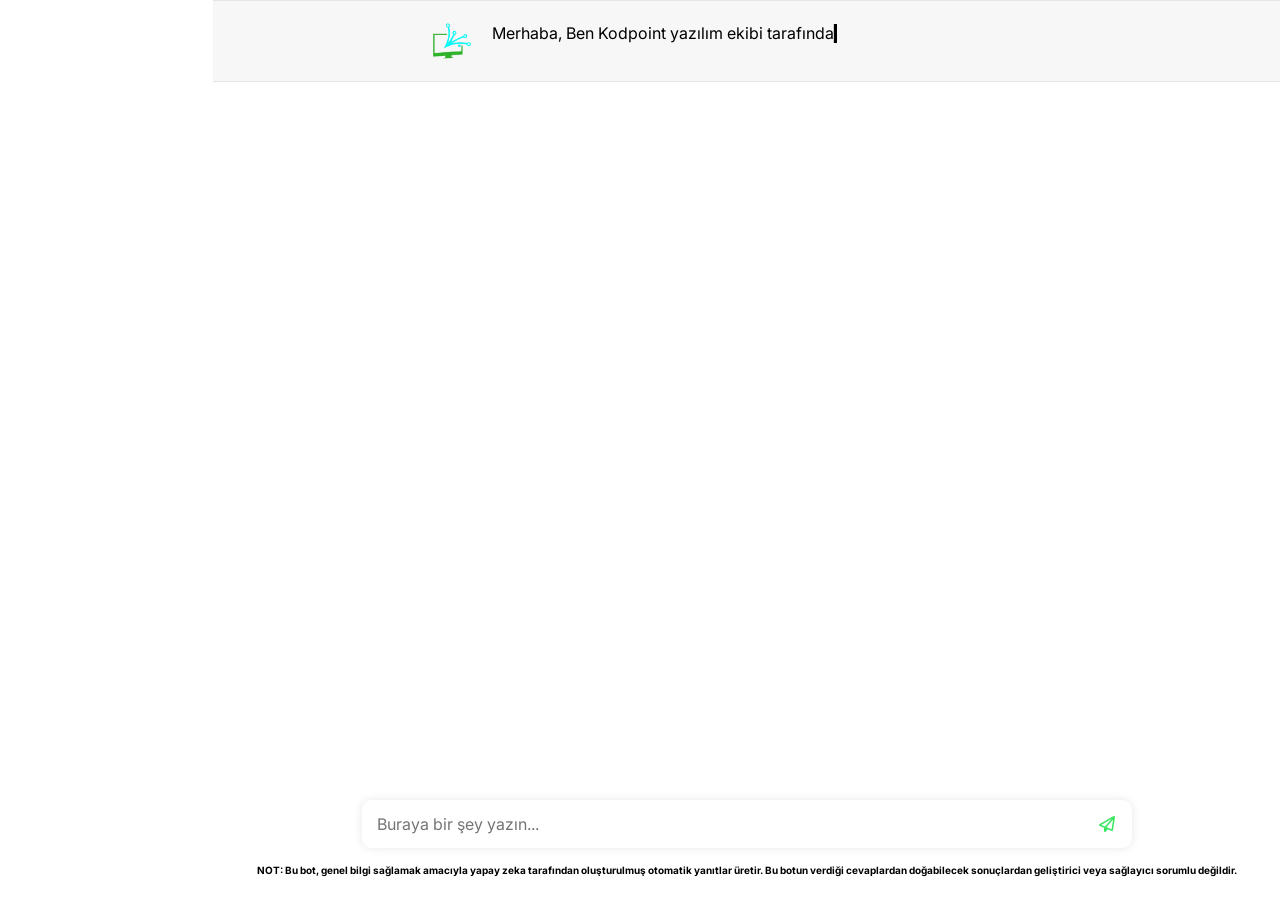
==== chatbot/index.html @ f4d7314f "Initial commit (secrets removed)" ====
<!DOCTYPE html>
<html class="no-js" lang="tr">

  <head>
    <meta charset="utf-8" />
    <meta http-equiv="x-ua-compatible" content="ie=edge" />
    <title>Kodpoint | Ai Chat Bot</title>
    <meta name="description" content="" />
    <meta name="viewport" content="width=device-width, initial-scale=1" />

    <!-- Favicon -->
    <link rel="shortcut icon" href="assets/img/logo_100px.png" />

    <!-- Fonts -->
    <link
      rel="stylesheet"
      href="https://cdnjs.cloudflare.com/ajax/libs/font-awesome/6.3.0/css/all.min.css"
      integrity="sha512-SzlrxWUlpfuzQ+pcUCosxcglQRNAq/DZjVsC0lE40xsADsfeQoEypE+enwcOiGjk/bSuGGKHEyjSoQ1zVisanQ=="
      crossorigin="anonymous"
      referrerpolicy="no-referrer"
    />
    <link rel="preconnect" href="https://fonts.googleapis.com/" />
    <link rel="preconnect" href="https://fonts.gstatic.com/" crossorigin />
    <link
      href="https://fonts.googleapis.com/css2?family=Inter:wght@100;200;300;400;500;600;700&amp;display=swap"
      rel="stylesheet"
    />

    <!-- Styles -->
    <link
      rel="stylesheet"
      href="https://cdnjs.cloudflare.com/ajax/libs/bootstrap/5.2.3/css/bootstrap.min.css"
    />
    <link rel="stylesheet" href="assets/css/normalize.css" />
    <link rel="stylesheet" href="assets/css/style.css" />

    <!-- Mordernizer -->
    <script src="assets/js/vendor/modernizr-3.11.2.min.js"></script>
  </head>
  <body>
    <div class="wrapper">
      <div class="mobile-header d-lg-none">
        <button
          class="navbar-toggler"
          type="button"
          data-bs-toggle="offcanvas"
          data-bs-target="#offcanvas"
          aria-controls="offcanvas"
        >
          <span class="navbar-toggler-icon"></span>
        </button>
      </div>
      <div class="row g-0">
        <div class="col-xl-2 col-lg-2">
       
        </div>
        <div class="col-xl-10 col-lg-9">
          <div class="chat-wrapper">
            <div class="chat-body form">
              <div class="bot-inbox inbox">
                <div class="wrap">
                  <div class="icon">
                    <img src="assets/img/logo_100px.png" alt="arm" />
                  </div>
                    <div class="msg-header">
                      <p id="hello-text" style="color: rgb(0, 0, 0);">
                        Merhaba, Ben Kodpoint yazılım ekibi tarafından geliştirilen yapay zeka botuyum. istediğin  her şeyi sorabilirsin.
                      </p>
                  </div>
                </div>
              </div>
            </div>
            <div class="chat-bottom">
              <div class="chat-input">
                <input
                  type="text"
                  id="data"
                  placeholder="Buraya bir şey yazın..."
                  required
                />
                <button type="" style="color: rgb(58, 229, 98);" type="submit" id="send-btn">
                  <i class="fa-regular fa-paper-plane"></i>
                </button>
              </div>
              <p style="color: rgb(0, 0, 0); font-weight: bold;">
                NOT: Bu bot, genel bilgi sağlamak amacıyla yapay zeka tarafından oluşturulmuş otomatik yanıtlar üretir. Bu botun verdiği cevaplardan doğabilecek sonuçlardan geliştirici veya sağlayıcı sorumlu değildir.
              </p>
            </div>
          </div>
        </div>
      </div>
    </div>

    <div id="preloader">
      <div id="loader"></div>
    </div>

    <!-- Scripts -->
    <script src="https://code.jquery.com/jquery-3.5.1.min.js"></script>
    <script src="assets/js/bootstrap.bundle.min.js"></script>
    <script src="assets/js/t.min.js"></script>
    <script>
      $(window).on("load", function () {
        $("#loader").fadeOut(100, function () {
          $("#preloader").fadeOut(200);
          $("body").removeClass("loading");
        });
      });
      $(document).ready(function ($) {
        // Animation Text
        $("#hello-text").t({
          pause_on_tab_switch: false,
          blink: false,
          blink_perm: true,
          speed: 20,
          speed_vary: false,
          fin: function () {
            $(".t-caret").fadeOut();
          },
        });

        var i = 0;

        // For Input Enter key
        $("#data").keyup(function (event) {
          if (event.keyCode === 13) {
            $value = $("#data").val();
            $msg =
              '<div class="user-inbox inbox"><div class="wrap"><div class="icon"><img src="assets/img/logo.png" alt="" /></div><div class="msg-header"><p>' +
              $value +
              "</p></div></div></div>";
            $(".form").append($msg);
            $("#data").val("");

            $replay =
              '<div class="bot-inbox inbox"><div class="wrap"><div class="icon"><img src="assets/img/logo_100px.png" alt=""></div><div class="msg-header" id="chat-' +
              i +
              '"><p>&nbsp;</p></div></div>';

            $(".form").append($replay);
            $(".form").scrollTop($(".form")[0].scrollHeight);

            $("#chat-" + i + " p").t();

            console.log($value);
            $.ajax({
              url: "message.php",
              type: "POST",
              data: "soru=" + $value,
              success: function (result) {
                $("#chat-" + i).html("<p>" + result + "</p>");

                $("#chat-" + i + " p").t({
                  pause_on_tab_switch: false,
                  blink: false,
                  speed: 20,
                  blink_perm: true,
                  speed_vary: false,
                  fin: function () {
                    $(".t-caret").fadeOut();
                  },
                });

                i++;
              },
            });
          }
        });

        // For Button
       
        $("#send-btn").on("click", function () {
          $value = $("#data").val();
            $msg =
              '<div class="user-inbox inbox"><div class="wrap"><div class="icon"><img src="assets/img/logo.png" alt="" /></div><div class="msg-header"><p>' +
              $value +
              "</p></div></div></div>";
            $(".form").append($msg);
            $("#data").val("");

            $replay =
              '<div class="bot-inbox inbox"><div class="wrap"><div class="icon"><img src="assets/img/logo_100px.png" alt=""></div><div class="msg-header" id="chat-' +
              i +
              '"><p>&nbsp;</p></div></div>';

            $(".form").append($replay);
            $(".form").scrollTop($(".form")[0].scrollHeight);

            $("#chat-" + i + " p").t();

            console.log($value);
            $.ajax({
              url: "message.php",
              type: "POST",
              data: "soru=" + $value,
              success: function (result) {
                $("#chat-" + i).html("<p>" + result + "</p>");
                $("#chat-" + i + " p").t({
                  pause_on_tab_switch: false,
                  blink: false,
                  speed: 20,
                  blink_perm: true,
                  speed_vary: false,
                  fin: function () {
                    $(".t-caret").fadeOut();
                  },
                });

                i++;
              },
            });
        });
      });
    </script>
  </body>

  
</html>
---- chatbot/assets/css/style.css ----
body {
    font-family: 'Inter', sans-serif;
    color: #374151;
}

img {
    max-width: 100%;
}

input:focus,
button:focus,
a:focus,
textarea:focus {
    outline: 0;
}

.sidebar {
    background: #183153 !important;
    min-height: 100vh;
    overflow: auto;
    display: flex;
    flex-direction: column;
    max-width: 300px;
}

.sidebar-logo {
    width: 100px;
    margin: 30px auto;
}

.sidebar-bottom {
    margin-top: auto;
    padding-bottom: 30px;
}

.sidebar-bottom ul {
    margin: 0;
    padding: 0;
    list-style: none;
}

.sidebar-bottom ul li a {
    display: flex;
    text-decoration: none;
    color: #fff;
    font-size: 14px;
    padding: 10px;
    align-items: center;
    transition: 0.2s;
}

.sidebar-bottom ul li a span {
    display: block;
    width: 30px;
    text-align: center;
}

.sidebar-bottom ul li a:hover {
    background: #38c562;
}

.chat-wrapper {
    display: flex;
    flex-direction: column;
    overflow: auto;
    height: 100vh;
    position: relative;
}

.chat-bottom {
    margin-top: auto;
    padding: 20px;
    text-align: center;
    min-height: 120px;
    position: absolute;
    bottom: 0;
    right: 0;
    width: 100%;
    background-image: linear-gradient(180deg, hsla(0, 0%, 100%, 0) 13.94%, #fff 54.73%);
}

.chat-bottom p {
    margin: 0;
    font-size: 10px;
    font-weight: 200;
}

.chat-input {
    max-width: 770px;
    margin: 0 auto 15px;
    position: relative;
    box-shadow: 0 0 transparent, 0 0 transparent, 0 0 transparent, 0 0 transparent, 0 0 10px rgba(0, 0, 0, .1);
    border-radius: 10px;
    overflow: hidden;
}

.chat-input input {
    padding: 15px;
    border: 0;
    width: 100%;
}

.chat-input button {
    background: transparent;
    border: 0;
    color: #787878;
    position: absolute;
    right: 0px;
    width: 50px;
    height: 100%;
}

.bot-inbox {
    background: #F7F7F8;
    border-style: solid;
    border-color: #E5E5E5;
    border-width: 1px 0;
}

.msg-header {
    flex: 1;
    padding-left: 20px;
    font-size: 16px;
}

.bot-inbox .icon,
.user-inbox .icon {
    width: 40px;
    overflow: hidden;
    border-radius: 5px;
}

.msg-header p {
    margin: 0 0 30px;
}

.msg-header p:last-child {
    margin: 0;
}

.wrap {
    max-width: 670px;
    margin: auto;
    display: flex;
    padding: 20px;
}

.chat-body {
    overflow: auto;
    height: 100vh;
    padding-bottom: 150px;
}

.mobile-header {
    background: #183153;
    padding: 10px;
}

span.navbar-toggler-icon {
    background-image: url("data:image/svg+xml,%3csvg xmlns='http://www.w3.org/2000/svg' viewBox='0 0 30 30'%3e%3cpath stroke='rgba%28255, 255, 255, 0.55%29' stroke-linecap='round' stroke-miterlimit='10' stroke-width='2' d='M4 7h22M4 15h22M4 23h22'/%3e%3c/svg%3e");
}

button.navbar-toggler {
    display: block;
    padding: 5px 10px;
    border: 1px solid #fff;
    border-radius: 5px;
}

button.btn-close.btn-close-white {
    border: 1px solid;
    padding: 10px;
    position: absolute;
    right: 10px;
    top: 10px;
    display: none;
}

@media only screen and (max-width: 991px) {
    button.btn-close.btn-close-white {
        display: block;
    }

    .chat-wrapper {
        height: calc(100vh - 56px);
    }
}

#preloader {
    position: fixed;
    width: 100%;
    height: 100%;
    top: 0;
    left: 0;
    background-color: #fff;
    z-index: 9999;
}

#loader {
    border: 16px solid #f3f3f3;
    border-top: 16px solid #3498db;
    border-radius: 50%;
    width: 120px;
    height: 120px;
    position: absolute;
    top: 50%;
    left: 50%;
    margin: -60px 0 0 -60px;
    -webkit-animation: spin 2s linear infinite;
    animation: spin 2s linear infinite;
}

@keyframes spin {
    0% {
        transform: rotate(0deg);
    }

    100% {
        transform: rotate(360deg);
    }
}

body.loading {
    overflow: hidden;
}


/* -------------------------------------------------------------- */
/* MOBİLDE BUTONLARI SAĞ ALTA SABİT VE MODERN TASARIM YAPAN KISIM */
/* -------------------------------------------------------------- */

@media only screen and (max-width: 768px) {

    .sidebar-bottom {
        position: fixed;
        bottom: 20px;
        right: 20px;
        z-index: 99999;
        background: none !important;
        padding: 0;
    }

    .sidebar-bottom ul {
        display: flex;
        flex-direction: column;
        gap: 12px;
    }

    .sidebar-bottom ul li a {
        padding: 14px 18px;
        border-radius: 40px;
        font-size: 15px;
        font-weight: 600;
        color: #fff !important;
        display: flex;
        align-items: center;
        gap: 10px;
        box-shadow: 0 6px 14px rgba(0,0,0,0.25);
        min-width: 180px;
    }

    /* Siteye Dön – mavi */
    .sidebar-bottom ul li:first-child a {
        background: #183153;
    }
    .sidebar-bottom ul li:first-child a:hover {
        background: #274a80;
    }

    /* Avukata Ulaş – WhatsApp yeşili */
    .sidebar-bottom ul li:last-child a {
        background: #25D366;
    }
    .sidebar-bottom ul li:last-child a:hover {
        background: #1ebe5b;
    }

    /* Sidebar kapalı olsa bile butonlar görünür */
    .sidebar {
        overflow: visible !important;
    }
}
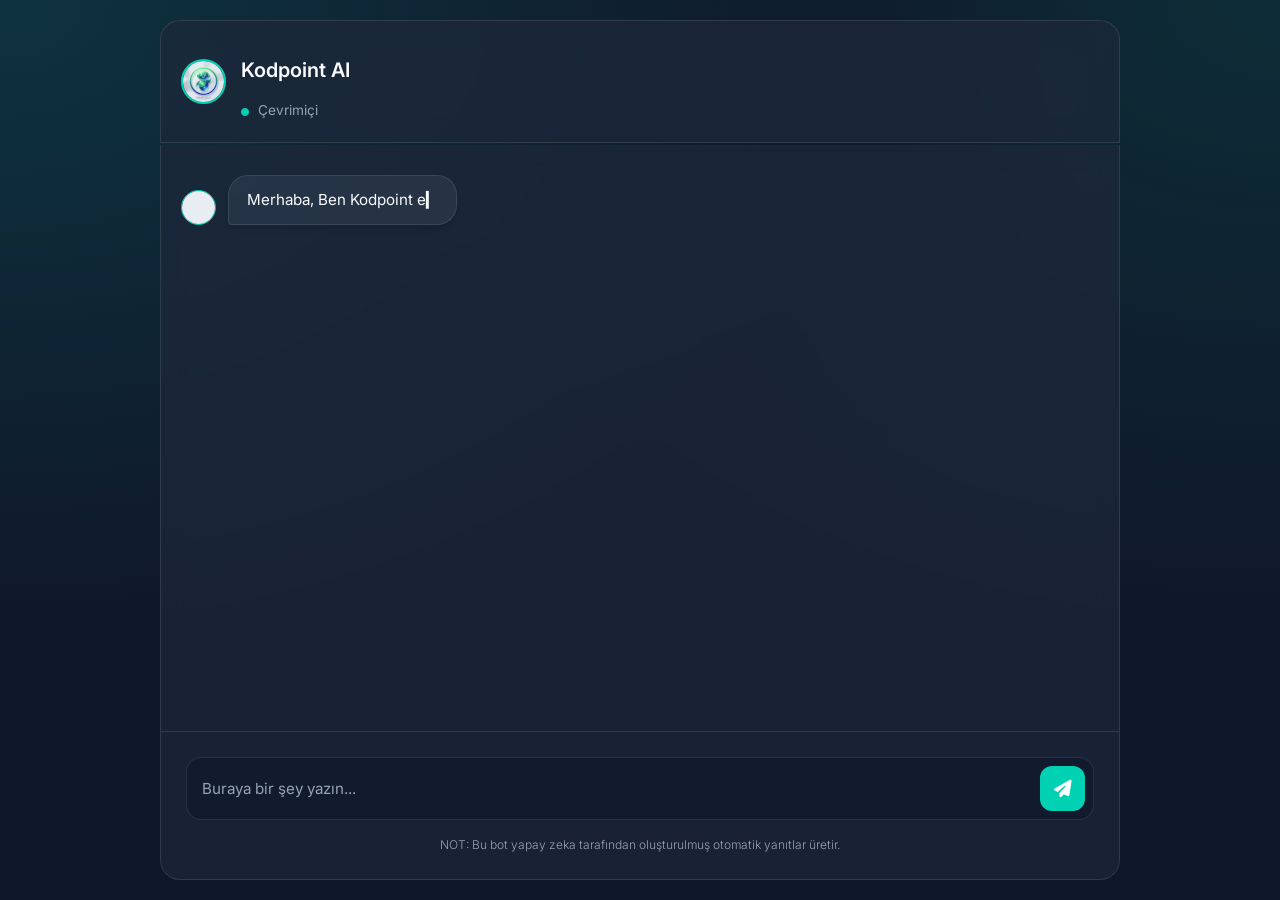
==== commit e1cd559e: "Fix chatbot CSS and paths for production" ====
--- a/chatbot/index.html
+++ b/chatbot/index.html
@@ -1,218 +1,154 @@
 <!DOCTYPE html>
-<html class="no-js" lang="tr">
-
-  <head>
+<html lang="tr">
+<head>
     <meta charset="utf-8" />
     <meta http-equiv="x-ua-compatible" content="ie=edge" />
-    <title>Kodpoint | Ai Chat Bot</title>
-    <meta name="description" content="" />
+    <title>Kodpoint | Premium Ai Chat Bot</title>
     <meta name="viewport" content="width=device-width, initial-scale=1" />
+    <link rel="shortcut icon" href="/chatbot/assets/img/asistan.png" />
+    <link rel="stylesheet" href="https://cdnjs.cloudflare.com/ajax/libs/font-awesome/6.4.0/css/all.min.css" />
+    <link rel="preconnect" href="https://fonts.googleapis.com" />
+    <link rel="preconnect" href="https://fonts.gstatic.com" crossorigin />
+    <link href="https://fonts.googleapis.com/css2?family=Inter:wght@300;400;500;600;700&display=swap" rel="stylesheet" />
+    <link rel="stylesheet" href="/chatbot/assets/css/normalize.css" />
+    <link rel="stylesheet" href="/chatbot/assets/css/style.css" />
+</head>
+<body>
+    <div class="wrapper">
+        <div class="chat-wrapper">
+            <header class="chat-header">
+                <div class="logo-container">
+                    <img src="/chatbot/assets/img/asistan.png" alt="Kodpoint AI" style="width: 100%; height: 100%; object-fit: cover;">
+                </div>
+                <div>
+                    <h1>Kodpoint AI</h1>
+                    <p><i class="fa-solid fa-circle" style="color: #00d1b2; font-size: 8px; margin-right: 5px;"></i> Çevrimiçi</p>
+                </div>
+            </header>
 
-    <!-- Favicon -->
-    <link rel="shortcut icon" href="assets/img/logo_100px.png" />
+            <div class="chat-body" id="chat-container">
+                <div class="bot-inbox inbox">
+                    <div class="wrap">
+                        <div class="icon">
+                            <img src="/chatbot/assets/img/asistan.png" alt="AI">
+                        </div>
+                        <div class="msg-header">
+                            <p id="hello-text">
+                                Merhaba, Ben Kodpoint ekibi tarafından geliştirilen yapay zeka botuyum. Size nasıl yardımcı olabilirim?
+                            </p>
+                        </div>
+                    </div>
+                </div>
+            </div>
 
-    <!-- Fonts -->
-    <link
-      rel="stylesheet"
-      href="https://cdnjs.cloudflare.com/ajax/libs/font-awesome/6.3.0/css/all.min.css"
-      integrity="sha512-SzlrxWUlpfuzQ+pcUCosxcglQRNAq/DZjVsC0lE40xsADsfeQoEypE+enwcOiGjk/bSuGGKHEyjSoQ1zVisanQ=="
-      crossorigin="anonymous"
-      referrerpolicy="no-referrer"
-    />
-    <link rel="preconnect" href="https://fonts.googleapis.com/" />
-    <link rel="preconnect" href="https://fonts.gstatic.com/" crossorigin />
-    <link
-      href="https://fonts.googleapis.com/css2?family=Inter:wght@100;200;300;400;500;600;700&amp;display=swap"
-      rel="stylesheet"
-    />
-
-    <!-- Styles -->
-    <link
-      rel="stylesheet"
-      href="https://cdnjs.cloudflare.com/ajax/libs/bootstrap/5.2.3/css/bootstrap.min.css"
-    />
-    <link rel="stylesheet" href="assets/css/normalize.css" />
-    <link rel="stylesheet" href="assets/css/style.css" />
-
-    <!-- Mordernizer -->
-    <script src="assets/js/vendor/modernizr-3.11.2.min.js"></script>
-  </head>
-  <body>
-    <div class="wrapper">
-      <div class="mobile-header d-lg-none">
-        <button
-          class="navbar-toggler"
-          type="button"
-          data-bs-toggle="offcanvas"
-          data-bs-target="#offcanvas"
-          aria-controls="offcanvas"
-        >
-          <span class="navbar-toggler-icon"></span>
-        </button>
-      </div>
-      <div class="row g-0">
-        <div class="col-xl-2 col-lg-2">
-       
+            <div class="chat-bottom">
+                <div class="chat-input">
+                    <input type="text" id="data" placeholder="Buraya bir şey yazın..." required autocomplete="off" />
+                    <button type="submit" id="send-btn">
+                        <i class="fa-solid fa-paper-plane"></i>
+                    </button>
+                </div>
+                <p class="disclaimer">
+                    NOT: Bu bot yapay zeka tarafından oluşturulmuş otomatik yanıtlar üretir.
+                </p>
+            </div>
         </div>
-        <div class="col-xl-10 col-lg-9">
-          <div class="chat-wrapper">
-            <div class="chat-body form">
-              <div class="bot-inbox inbox">
-                <div class="wrap">
-                  <div class="icon">
-                    <img src="assets/img/logo_100px.png" alt="arm" />
-                  </div>
-                    <div class="msg-header">
-                      <p id="hello-text" style="color: rgb(0, 0, 0);">
-                        Merhaba, Ben Kodpoint yazılım ekibi tarafından geliştirilen yapay zeka botuyum. istediğin  her şeyi sorabilirsin.
-                      </p>
-                  </div>
-                </div>
-              </div>
-            </div>
-            <div class="chat-bottom">
-              <div class="chat-input">
-                <input
-                  type="text"
-                  id="data"
-                  placeholder="Buraya bir şey yazın..."
-                  required
-                />
-                <button type="" style="color: rgb(58, 229, 98);" type="submit" id="send-btn">
-                  <i class="fa-regular fa-paper-plane"></i>
-                </button>
-              </div>
-              <p style="color: rgb(0, 0, 0); font-weight: bold;">
-                NOT: Bu bot, genel bilgi sağlamak amacıyla yapay zeka tarafından oluşturulmuş otomatik yanıtlar üretir. Bu botun verdiği cevaplardan doğabilecek sonuçlardan geliştirici veya sağlayıcı sorumlu değildir.
-              </p>
-            </div>
-          </div>
-        </div>
-      </div>
     </div>
 
     <div id="preloader">
-      <div id="loader"></div>
+        <div id="loader"></div>
     </div>
 
     <!-- Scripts -->
-    <script src="https://code.jquery.com/jquery-3.5.1.min.js"></script>
-    <script src="assets/js/bootstrap.bundle.min.js"></script>
-    <script src="assets/js/t.min.js"></script>
+    <script src="https://code.jquery.com/jquery-3.6.0.min.js"></script>
+    <script src="/chatbot/assets/js/t.min.js"></script>
     <script>
-      $(window).on("load", function () {
-        $("#loader").fadeOut(100, function () {
-          $("#preloader").fadeOut(200);
-          $("body").removeClass("loading");
-        });
-      });
-      $(document).ready(function ($) {
-        // Animation Text
-        $("#hello-text").t({
-          pause_on_tab_switch: false,
-          blink: false,
-          blink_perm: true,
-          speed: 20,
-          speed_vary: false,
-          fin: function () {
-            $(".t-caret").fadeOut();
-          },
+        $(window).on("load", function () {
+            $("#loader").fadeOut(100, function () {
+                $("#preloader").fadeOut(200);
+            });
         });
 
-        var i = 0;
+        $(document).ready(function ($) {
+            let messageIndex = 0;
+            const chatContainer = $("#chat-container");
 
-        // For Input Enter key
-        $("#data").keyup(function (event) {
-          if (event.keyCode === 13) {
-            $value = $("#data").val();
-            $msg =
-              '<div class="user-inbox inbox"><div class="wrap"><div class="icon"><img src="assets/img/logo.png" alt="" /></div><div class="msg-header"><p>' +
-              $value +
-              "</p></div></div></div>";
-            $(".form").append($msg);
-            $("#data").val("");
+            // Animation for initial message
+            $("#hello-text").t({
+                speed: 20,
+                blink: false,
+                fin: function () {
+                    $(".t-caret").fadeOut();
+                }
+            });
 
-            $replay =
-              '<div class="bot-inbox inbox"><div class="wrap"><div class="icon"><img src="assets/img/logo_100px.png" alt=""></div><div class="msg-header" id="chat-' +
-              i +
-              '"><p>&nbsp;</p></div></div>';
+            function sendMessage() {
+                const value = $("#data").val().trim();
+                if (value === "") return;
 
-            $(".form").append($replay);
-            $(".form").scrollTop($(".form")[0].scrollHeight);
+                // Add User Message
+                const userMsg = `
+                    <div class="user-inbox inbox">
+                        <div class="wrap">
+                            <div class="icon">
+                                <i class="fa-solid fa-user" style="color: #94a3b8; font-size: 20px; margin-top: 7px; margin-left: 8px;"></i>
+                            </div>
+                            <div class="msg-header">
+                                <p>${value}</p>
+                            </div>
+                        </div>
+                    </div>`;
+                
+                chatContainer.append(userMsg);
+                $("#data").val("");
+                chatContainer.scrollTop(chatContainer[0].scrollHeight);
 
-            $("#chat-" + i + " p").t();
+                // Add Bot Loading Placeholder
+                const botId = "chat-" + messageIndex;
+                const botMsg = `
+                    <div class="bot-inbox inbox">
+                        <div class="wrap">
+                            <div class="icon">
+                                <img src="/chatbot/assets/img/asistan.png" alt="AI">
+                            </div>
+                            <div class="msg-header" id="${botId}">
+                                <p><i class="fa-solid fa-ellipsis fa-fade"></i></p>
+                            </div>
+                        </div>
+                    </div>`;
+                
+                chatContainer.append(botMsg);
+                chatContainer.scrollTop(chatContainer[0].scrollHeight);
 
-            console.log($value);
-            $.ajax({
-              url: "message.php",
-              type: "POST",
-              data: "soru=" + $value,
-              success: function (result) {
-                $("#chat-" + i).html("<p>" + result + "</p>");
+                $.ajax({
+                    url: "message.php",
+                    type: "POST",
+                    data: { soru: value },
+                    success: function (result) {
+                        $(`#${botId}`).html(`<p>${result}</p>`);
+                        $(`#${botId} p`).t({
+                            speed: 15,
+                            blink: false,
+                            fin: function () {
+                                $(".t-caret").fadeOut();
+                            }
+                        });
+                        messageIndex++;
+                        chatContainer.scrollTop(chatContainer[0].scrollHeight);
+                    },
+                    error: function() {
+                        $(`#${botId}`).html(`<p>Üzgünüm, bir hata oluştu. Lütfen tekrar deneyin.</p>`);
+                    }
+                });
+            }
 
-                $("#chat-" + i + " p").t({
-                  pause_on_tab_switch: false,
-                  blink: false,
-                  speed: 20,
-                  blink_perm: true,
-                  speed_vary: false,
-                  fin: function () {
-                    $(".t-caret").fadeOut();
-                  },
-                });
-
-                i++;
-              },
-            });
-          }
-        });
-
-        // For Button
-       
-        $("#send-btn").on("click", function () {
-          $value = $("#data").val();
-            $msg =
-              '<div class="user-inbox inbox"><div class="wrap"><div class="icon"><img src="assets/img/logo.png" alt="" /></div><div class="msg-header"><p>' +
-              $value +
-              "</p></div></div></div>";
-            $(".form").append($msg);
-            $("#data").val("");
-
-            $replay =
-              '<div class="bot-inbox inbox"><div class="wrap"><div class="icon"><img src="assets/img/logo_100px.png" alt=""></div><div class="msg-header" id="chat-' +
-              i +
-              '"><p>&nbsp;</p></div></div>';
-
-            $(".form").append($replay);
-            $(".form").scrollTop($(".form")[0].scrollHeight);
-
-            $("#chat-" + i + " p").t();
-
-            console.log($value);
-            $.ajax({
-              url: "message.php",
-              type: "POST",
-              data: "soru=" + $value,
-              success: function (result) {
-                $("#chat-" + i).html("<p>" + result + "</p>");
-                $("#chat-" + i + " p").t({
-                  pause_on_tab_switch: false,
-                  blink: false,
-                  speed: 20,
-                  blink_perm: true,
-                  speed_vary: false,
-                  fin: function () {
-                    $(".t-caret").fadeOut();
-                  },
-                });
-
-                i++;
-              },
+            $("#send-btn").on("click", sendMessage);
+            $("#data").keyup(function (event) {
+                if (event.keyCode === 13) {
+                    sendMessage();
+                }
             });
         });
-      });
     </script>
-  </body>
-
-  
+</body>
 </html>
--- a/chatbot/assets/css/style.css
+++ b/chatbot/assets/css/style.css
@@ -1,282 +1,272 @@
+:root {
+    --primary-color: #00d1b2;
+    --primary-hover: #00b89c;
+    --bg-dark: #0f172a;
+    --card-bg: rgba(30, 41, 59, 0.7);
+    --bot-msg-bg: rgba(51, 65, 85, 0.5);
+    --user-msg-bg: linear-gradient(135deg, #00d1b2 0%, #00a67e 100%);
+    --text-main: #f8fafc;
+    --text-muted: #94a3b8;
+    --border-color: rgba(255, 255, 255, 0.1);
+    --glass-blur: blur(12px);
+}
+
+* {
+    box-sizing: border-box;
+    margin: 0;
+    padding: 0;
+}
+
 body {
     font-family: 'Inter', sans-serif;
-    color: #374151;
-}
-
-img {
-    max-width: 100%;
-}
-
-input:focus,
-button:focus,
-a:focus,
-textarea:focus {
-    outline: 0;
-}
-
-.sidebar {
-    background: #183153 !important;
-    min-height: 100vh;
-    overflow: auto;
+    background-color: var(--bg-dark);
+    background-image: 
+        radial-gradient(at 0% 0%, rgba(0, 209, 178, 0.15) 0, transparent 50%),
+        radial-gradient(at 50% 0%, rgba(15, 23, 42, 1) 0, transparent 50%),
+        radial-gradient(at 100% 0%, rgba(0, 166, 126, 0.15) 0, transparent 50%);
+    color: var(--text-main);
+    height: 100vh;
+    overflow: hidden;
+    line-height: 1.6;
+}
+
+.wrapper {
+    height: 100vh;
     display: flex;
     flex-direction: column;
-    max-width: 300px;
-}
-
-.sidebar-logo {
-    width: 100px;
-    margin: 30px auto;
-}
-
-.sidebar-bottom {
-    margin-top: auto;
-    padding-bottom: 30px;
-}
-
-.sidebar-bottom ul {
-    margin: 0;
-    padding: 0;
-    list-style: none;
-}
-
-.sidebar-bottom ul li a {
-    display: flex;
-    text-decoration: none;
-    color: #fff;
-    font-size: 14px;
-    padding: 10px;
+}
+
+.chat-wrapper {
+    max-width: 1000px;
+    margin: 0 auto;
+    width: 100%;
+    height: 100vh;
+    display: flex;
+    flex-direction: column;
+    padding: 20px;
+    position: relative;
+}
+
+.chat-header {
+    display: flex;
     align-items: center;
-    transition: 0.2s;
-}
-
-.sidebar-bottom ul li a span {
-    display: block;
-    width: 30px;
+    padding: 20px;
+    background: var(--card-bg);
+    backdrop-filter: var(--glass-blur);
+    -webkit-backdrop-filter: var(--glass-blur);
+    border: 1px solid var(--border-color);
+    border-radius: 20px 20px 0 0;
+    margin-bottom: 2px;
+}
+
+.chat-header .logo-container {
+    width: 45px;
+    height: 45px;
+    border-radius: 50%;
+    overflow: hidden;
+    margin-right: 15px;
+    border: 2px solid var(--primary-color);
+}
+
+.chat-header h1 {
+    font-size: 1.25rem;
+    font-weight: 600;
+}
+
+.chat-header p {
+    font-size: 0.85rem;
+    color: var(--text-muted);
+}
+
+.chat-body {
+    flex: 1;
+    overflow-y: auto;
+    padding: 30px 20px;
+    background: var(--card-bg);
+    backdrop-filter: var(--glass-blur);
+    -webkit-backdrop-filter: var(--glass-blur);
+    border-left: 1px solid var(--border-color);
+    border-right: 1px solid var(--border-color);
+    scrollbar-width: thin;
+    scrollbar-color: var(--primary-color) transparent;
+}
+
+.chat-body::-webkit-scrollbar {
+    width: 6px;
+}
+
+.chat-body::-webkit-scrollbar-thumb {
+    background-color: var(--primary-color);
+    border-radius: 10px;
+}
+
+.inbox {
+    margin-bottom: 25px;
+    display: flex;
+    animation: fadeIn 0.4s ease-out;
+}
+
+@keyframes fadeIn {
+    from { opacity: 0; transform: translateY(10px); }
+    to { opacity: 1; transform: translateY(0); }
+}
+
+.inbox.bot-inbox {
+    justify-content: flex-start;
+}
+
+.inbox.user-inbox {
+    justify-content: flex-end;
+}
+
+.inbox .wrap {
+    max-width: 80%;
+    display: flex;
+    align-items: flex-end;
+}
+
+.user-inbox .wrap {
+    flex-direction: row-reverse;
+}
+
+.inbox .icon {
+    width: 35px;
+    height: 35px;
+    border-radius: 50%;
+    overflow: hidden;
+    flex-shrink: 0;
+}
+
+.bot-inbox .icon {
+    margin-right: 12px;
+    border: 1px solid var(--primary-color);
+}
+
+.user-inbox .icon {
+    margin-left: 12px;
+    border: 1px solid var(--text-muted);
+}
+
+.msg-header {
+    padding: 12px 18px;
+    border-radius: 20px;
+    font-size: 0.95rem;
+    position: relative;
+    box-shadow: 0 4px 6px -1px rgba(0, 0, 0, 0.1), 0 2px 4px -1px rgba(0, 0, 0, 0.06);
+}
+
+.bot-inbox .msg-header {
+    background: var(--bot-msg-bg);
+    color: var(--text-main);
+    border-bottom-left-radius: 4px;
+    border: 1px solid var(--border-color);
+}
+
+.user-inbox .msg-header {
+    background: var(--user-msg-bg);
+    color: white;
+    border-bottom-right-radius: 4px;
+}
+
+.chat-bottom {
+    padding: 25px;
+    background: var(--card-bg);
+    backdrop-filter: var(--glass-blur);
+    -webkit-backdrop-filter: var(--glass-blur);
+    border: 1px solid var(--border-color);
+    border-radius: 0 0 20px 20px;
+}
+
+.chat-input {
+    display: flex;
+    background: rgba(15, 23, 42, 0.6);
+    border-radius: 15px;
+    padding: 8px 8px 8px 15px;
+    border: 1px solid var(--border-color);
+    transition: border-color 0.3s ease, box-shadow 0.3s ease;
+}
+
+.chat-input:focus-within {
+    border-color: var(--primary-color);
+    box-shadow: 0 0 0 2px rgba(0, 209, 178, 0.2);
+}
+
+.chat-input input {
+    flex: 1;
+    background: transparent;
+    border: none;
+    color: white;
+    padding: 10px 0;
+    font-size: 0.95rem;
+    outline: none;
+}
+
+.chat-input input::placeholder {
+    color: var(--text-muted);
+}
+
+.chat-input button {
+    background: var(--primary-color);
+    color: white;
+    border: none;
+    width: 45px;
+    height: 45px;
+    border-radius: 12px;
+    cursor: pointer;
+    transition: transform 0.2s cubic-bezier(0.175, 0.885, 0.32, 1.275), background 0.2s;
+    display: flex;
+    align-items: center;
+    justify-content: center;
+    font-size: 1.1rem;
+}
+
+.chat-input button:hover {
+    background: var(--primary-hover);
+    transform: scale(1.05);
+}
+
+.chat-input button:active {
+    transform: scale(0.95);
+}
+
+.chat-bottom .disclaimer {
+    margin-top: 15px;
+    font-size: 0.75rem;
+    color: var(--text-muted);
     text-align: center;
-}
-
-.sidebar-bottom ul li a:hover {
-    background: #38c562;
-}
-
-.chat-wrapper {
-    display: flex;
-    flex-direction: column;
-    overflow: auto;
-    height: 100vh;
-    position: relative;
-}
-
-.chat-bottom {
-    margin-top: auto;
-    padding: 20px;
-    text-align: center;
-    min-height: 120px;
-    position: absolute;
-    bottom: 0;
-    right: 0;
-    width: 100%;
-    background-image: linear-gradient(180deg, hsla(0, 0%, 100%, 0) 13.94%, #fff 54.73%);
-}
-
-.chat-bottom p {
-    margin: 0;
-    font-size: 10px;
-    font-weight: 200;
-}
-
-.chat-input {
-    max-width: 770px;
-    margin: 0 auto 15px;
-    position: relative;
-    box-shadow: 0 0 transparent, 0 0 transparent, 0 0 transparent, 0 0 transparent, 0 0 10px rgba(0, 0, 0, .1);
-    border-radius: 10px;
-    overflow: hidden;
-}
-
-.chat-input input {
-    padding: 15px;
-    border: 0;
-    width: 100%;
-}
-
-.chat-input button {
-    background: transparent;
-    border: 0;
-    color: #787878;
-    position: absolute;
-    right: 0px;
-    width: 50px;
-    height: 100%;
-}
-
-.bot-inbox {
-    background: #F7F7F8;
-    border-style: solid;
-    border-color: #E5E5E5;
-    border-width: 1px 0;
-}
-
-.msg-header {
-    flex: 1;
-    padding-left: 20px;
-    font-size: 16px;
-}
-
-.bot-inbox .icon,
-.user-inbox .icon {
-    width: 40px;
-    overflow: hidden;
-    border-radius: 5px;
-}
-
-.msg-header p {
-    margin: 0 0 30px;
-}
-
-.msg-header p:last-child {
-    margin: 0;
-}
-
-.wrap {
-    max-width: 670px;
-    margin: auto;
-    display: flex;
-    padding: 20px;
-}
-
-.chat-body {
-    overflow: auto;
-    height: 100vh;
-    padding-bottom: 150px;
-}
-
-.mobile-header {
-    background: #183153;
-    padding: 10px;
-}
-
-span.navbar-toggler-icon {
-    background-image: url("data:image/svg+xml,%3csvg xmlns='http://www.w3.org/2000/svg' viewBox='0 0 30 30'%3e%3cpath stroke='rgba%28255, 255, 255, 0.55%29' stroke-linecap='round' stroke-miterlimit='10' stroke-width='2' d='M4 7h22M4 15h22M4 23h22'/%3e%3c/svg%3e");
-}
-
-button.navbar-toggler {
-    display: block;
-    padding: 5px 10px;
-    border: 1px solid #fff;
-    border-radius: 5px;
-}
-
-button.btn-close.btn-close-white {
-    border: 1px solid;
-    padding: 10px;
-    position: absolute;
-    right: 10px;
-    top: 10px;
-    display: none;
-}
-
-@media only screen and (max-width: 991px) {
-    button.btn-close.btn-close-white {
-        display: block;
-    }
-
-    .chat-wrapper {
-        height: calc(100vh - 56px);
-    }
-}
-
+    font-weight: 300;
+}
+
+/* Preloader */
 #preloader {
     position: fixed;
-    width: 100%;
-    height: 100%;
-    top: 0;
-    left: 0;
-    background-color: #fff;
+    inset: 0;
+    background: var(--bg-dark);
+    display: flex;
+    align-items: center;
+    justify-content: center;
     z-index: 9999;
 }
 
 #loader {
-    border: 16px solid #f3f3f3;
-    border-top: 16px solid #3498db;
+    width: 50px;
+    height: 50px;
+    border: 3px solid rgba(0, 209, 178, 0.1);
+    border-top-color: var(--primary-color);
     border-radius: 50%;
-    width: 120px;
-    height: 120px;
-    position: absolute;
-    top: 50%;
-    left: 50%;
-    margin: -60px 0 0 -60px;
-    -webkit-animation: spin 2s linear infinite;
-    animation: spin 2s linear infinite;
+    animation: spin 1s linear infinite;
 }
 
 @keyframes spin {
-    0% {
-        transform: rotate(0deg);
+    to { transform: rotate(360deg); }
+}
+
+@media (max-width: 768px) {
+    .chat-wrapper {
+        padding: 10px;
     }
-
-    100% {
-        transform: rotate(360deg);
+    
+    .inbox .wrap {
+        max-width: 90%;
     }
 }
-
-body.loading {
-    overflow: hidden;
-}
-
-
-/* -------------------------------------------------------------- */
-/* MOBİLDE BUTONLARI SAĞ ALTA SABİT VE MODERN TASARIM YAPAN KISIM */
-/* -------------------------------------------------------------- */
-
-@media only screen and (max-width: 768px) {
-
-    .sidebar-bottom {
-        position: fixed;
-        bottom: 20px;
-        right: 20px;
-        z-index: 99999;
-        background: none !important;
-        padding: 0;
-    }
-
-    .sidebar-bottom ul {
-        display: flex;
-        flex-direction: column;
-        gap: 12px;
-    }
-
-    .sidebar-bottom ul li a {
-        padding: 14px 18px;
-        border-radius: 40px;
-        font-size: 15px;
-        font-weight: 600;
-        color: #fff !important;
-        display: flex;
-        align-items: center;
-        gap: 10px;
-        box-shadow: 0 6px 14px rgba(0,0,0,0.25);
-        min-width: 180px;
-    }
-
-    /* Siteye Dön – mavi */
-    .sidebar-bottom ul li:first-child a {
-        background: #183153;
-    }
-    .sidebar-bottom ul li:first-child a:hover {
-        background: #274a80;
-    }
-
-    /* Avukata Ulaş – WhatsApp yeşili */
-    .sidebar-bottom ul li:last-child a {
-        background: #25D366;
-    }
-    .sidebar-bottom ul li:last-child a:hover {
-        background: #1ebe5b;
-    }
-
-    /* Sidebar kapalı olsa bile butonlar görünür */
-    .sidebar {
-        overflow: visible !important;
-    }
-}
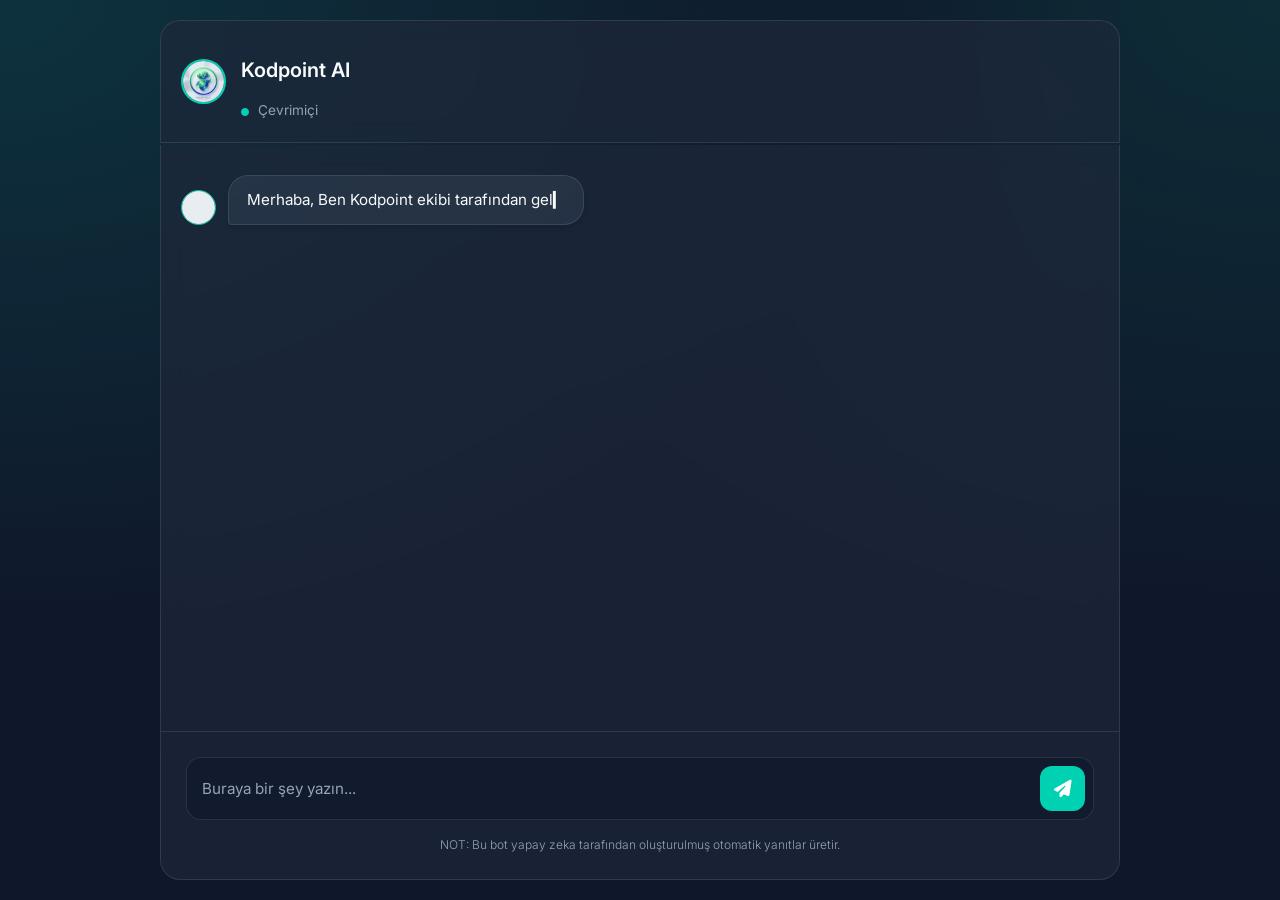
==== commit c9af737a: "Fix AJAX endpoint URL for production" ====
--- a/chatbot/index.html
+++ b/chatbot/index.html
@@ -121,7 +121,7 @@
                 chatContainer.scrollTop(chatContainer[0].scrollHeight);
 
                 $.ajax({
-                    url: "message.php",
+                    url: "/chatbot/message.php",
                     type: "POST",
                     data: { soru: value },
                     success: function (result) {
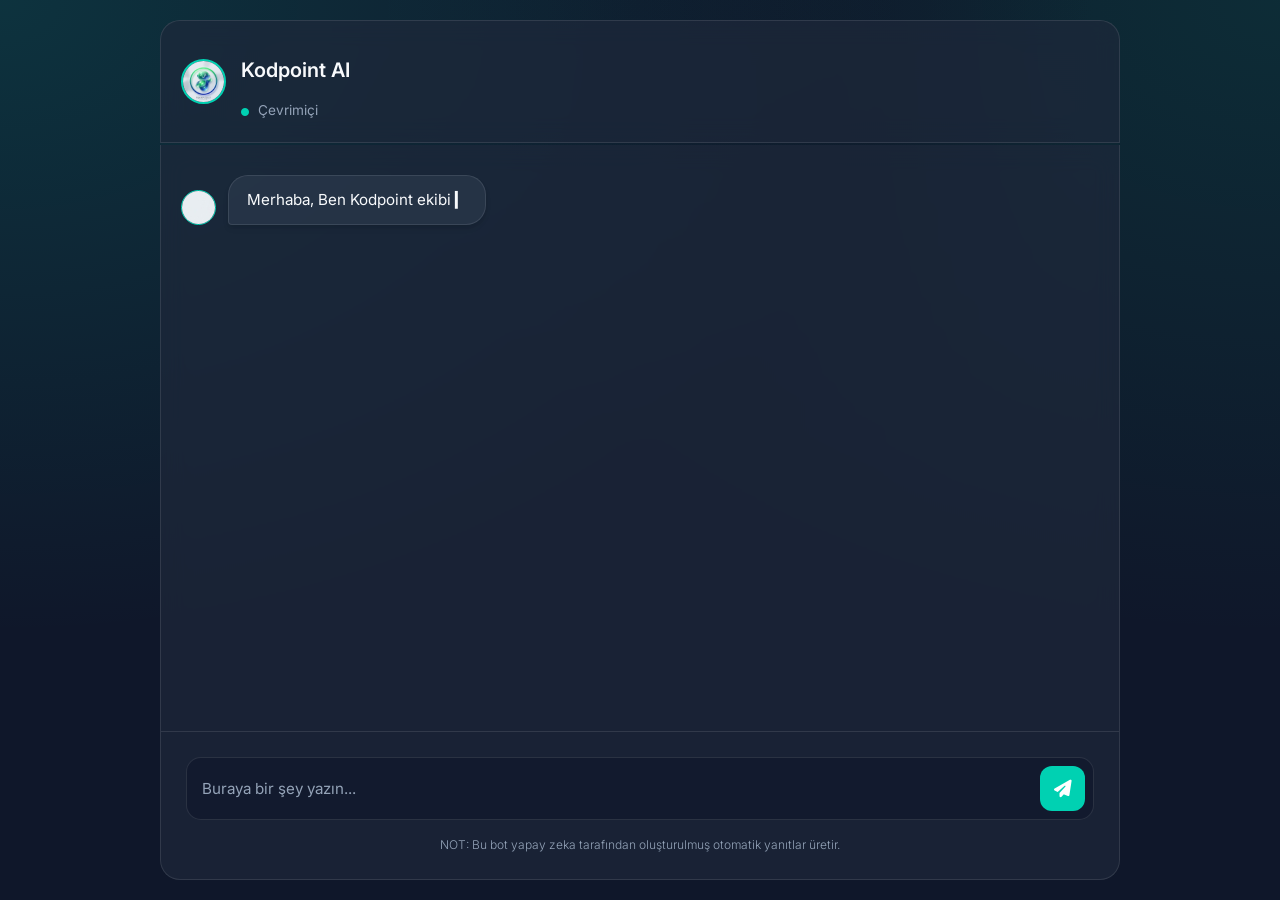
==== commit fc86c9b0: "Switch AJAX endpoint to /api/message.php to fix 405 Method Not Allowed" ====
--- a/chatbot/index.html
+++ b/chatbot/index.html
@@ -121,7 +121,7 @@
                 chatContainer.scrollTop(chatContainer[0].scrollHeight);
 
                 $.ajax({
-                    url: "/chatbot/message.php",
+                    url: "/api/message.php",
                     type: "POST",
                     data: { soru: value },
                     success: function (result) {
